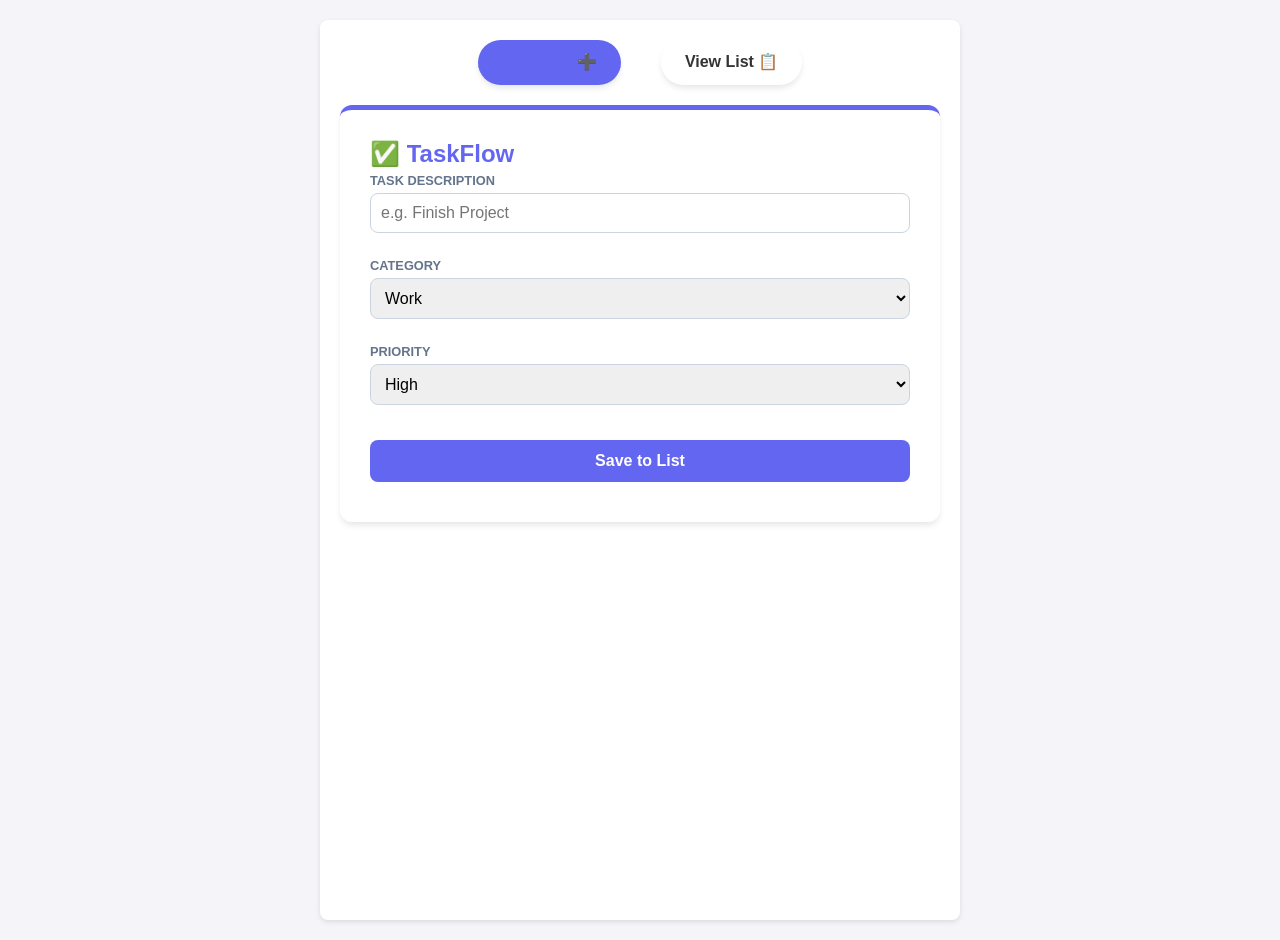
==== index.html @ 27e5967e "first commit" ====
<!DOCTYPE html>
<html lang="en">
<head>
    <meta charset="UTF-8">
    <meta name="viewport" content="width=device-width, initial-scale=1.0">
    <title>TaskFlow: Add Task</title>
    <link rel="stylesheet" href="styles.css">
</head>
<body>

<div class="app-container">
    <nav class="nav-bar">
        <a href="index.html" class="nav-link active">Add Task ➕</a>
        <a href="view_tasks.html" class="nav-link">View List 📋</a>
    </nav>

    <aside class="control-panel">
        <h1>✅ TaskFlow</h1>
        <div class="form-group">
            <label>Task Description</label>
            <input type="text" id="t-desc" placeholder="e.g. Finish Project">
        </div>
        <div class="form-group">
            <label>Category</label>
            <select id="t-category">
                <option value="Work">Work</option>
                <option value="Personal">Personal</option>
            </select>
        </div>
        <div class="form-group">
            <label>Priority</label>
            <select id="t-priority">
                <option value="High">High</option>
                <option value="Medium">Medium</option>
                <option value="Low">Low</option>
            </select>
        </div>
        <button class="btn-add" onclick="handleAddTask()">Save to List</button>
    </aside>
</div>
<script src="script.js"></script>
</body>
</html>
---- styles.css ----
/* --- CSS VARIABLES & THEME --- */
        :root {
            --primary: #6366f1; /* Indigo */
            --primary-dark: #4338ca;
            --secondary: #ec4899; /* Pink */
            --bg-body: #f8fafc;
            --bg-card: #ffffff;
            --text-main: #1e293b;
            --text-muted: #64748b;
            --success: #22c55e;
            --danger: #ef4444;
            --shadow: 0 4px 6px -1px rgba(0, 0, 0, 0.1);
            --radius: 12px;
        }

        body {
            background-color: var(--bg-body);
            color: var(--text-main);
            font-family: 'Segoe UI', Tahoma, Geneva, Verdana, sans-serif;
            margin: 0;
            padding: 20px;
            display: flex;
            justify-content: center;
            min-height: 100vh;
        }

        .app-container {
            width: 100%;
            max-width: 800px;
        }

        /* --- NAVIGATION --- */
        .nav-bar {
            display: flex;
            justify-content: center;
            gap: 20px;
            margin-bottom: 30px;
        }

        .nav-link {
            border: none;
            cursor: pointer;
            color: var(--text-muted);
            font-weight: bold;
            padding: 12px 24px;
            background: white;
            border-radius: 50px;
            box-shadow: var(--shadow);
            transition: 0.3s;
            font-size: 1rem;
        }

        .nav-link:hover { transform: translateY(-2px); }

        .nav-link.active {
            background: var(--primary);
            color: white;
        }

        /* --- SECTIONS (Tabs) --- */
        .section-tab {
            display: none; /* Hidden by default */
            animation: fadeIn 0.4s ease-in-out;
        }

        .section-tab.active-section {
            display: block; /* Visible when active */
        }

        @keyframes fadeIn {
            from { opacity: 0; transform: translateY(10px); }
            to { opacity: 1; transform: translateY(0); }
        }

        /* --- INPUT FORM --- */
        .control-panel {
            background: var(--bg-card);
            padding: 30px;
            border-radius: var(--radius);
            box-shadow: var(--shadow);
            border-top: 5px solid var(--primary);
        }

        h1 { color: var(--primary); margin-top: 0; margin-bottom: 5px; }
        .subtitle { color: var(--text-muted); font-size: 0.9rem; margin-bottom: 25px; display: block; }
        .form-group { margin-bottom: 15px; }

        label {
            display: block;
            color: var(--text-muted);
            font-size: 0.8rem;
            font-weight: bold;
            margin-bottom: 5px;
            text-transform: uppercase;
        }

        input, select {
            width: 100%;
            padding: 12px;
            border: 1px solid #cbd5e1;
            border-radius: 8px;
            font-size: 1rem;
            box-sizing: border-box;
        }

        input:focus, select:focus {
            outline: none;
            border-color: var(--primary);
            box-shadow: 0 0 0 3px rgba(99, 102, 241, 0.2);
        }

        .btn-add {
            width: 100%;
            background-color: var(--primary);
            color: white;
            border: none;
            padding: 12px;
            border-radius: 8px;
            font-weight: bold;
            font-size: 1rem;
            cursor: pointer;
            transition: 0.2s;
            margin-top: 10px;
        }

        .btn-add:hover { background-color: var(--primary-dark); }

        /* --- TASK LIST --- */
        .task-list-container { display: flex; flex-direction: column; gap: 15px; }

        .task-card {
            background: var(--bg-card);
            border-radius: var(--radius);
            padding: 15px 20px;
            box-shadow: var(--shadow);
            display: flex;
            align-items: center;
            justify-content: space-between;
            border-left: 5px solid var(--text-muted);
            transition: 0.3s;
        }

        .priority-High { border-left-color: var(--danger); }
        .priority-Medium { border-left-color: var(--secondary); }
        .priority-Low { border-left-color: var(--success); }

        .task-content { flex-grow: 1; margin-left: 15px; }
        .task-title { margin: 0; font-size: 1.1rem; font-weight: 600; }
        .task-meta { font-size: 0.85rem; color: var(--text-muted); margin-top: 4px; }

        .check-btn {
            width: 24px;
            height: 24px;
            border: 2px solid #cbd5e1;
            border-radius: 50%;
            cursor: pointer;
            display: flex;
            align-items: center;
            justify-content: center;
            color: white;
            transition: 0.2s;
        }
        .check-btn:hover { border-color: var(--success); }

        .delete-btn {
            background: #fee2e2;
            color: var(--danger);
            border: none;
            padding: 8px 12px;
            border-radius: 6px;
            cursor: pointer;
            font-weight: bold;
        }

        .task-card.completed { opacity: 0.6; background: #f1f5f9; }
        .task-card.completed .task-title { text-decoration: line-through; }
        .task-card.completed .check-btn { background: var(--success); border-color: var(--success); }

        .empty-state {
            text-align: center;
            padding: 60px;
            color: var(--text-muted);
            background: white;
            border-radius: var(--radius);
            border: 2px dashed #cbd5e1;
        }

        body { font-family: sans-serif; background: #f4f4f9; padding: 20px; }
.app-container { max-width: 600px; margin: 0 auto; background: white; padding: 20px; border-radius: 8px; box-shadow: 0 2px 5px rgba(0,0,0,0.1); }
.nav-bar { text-align: center; margin-bottom: 20px; }
.nav-link { margin: 0 10px; text-decoration: none; color: #333; font-weight: bold; }
.nav-link.active { color: #6366f1; border-bottom: 2px solid #6366f1; }
input, select, button { width: 100%; padding: 10px; margin-bottom: 10px; box-sizing: border-box; }
button { background: #6366f1; color: white; border: none; cursor: pointer; }
button:hover { background: #4338ca; }
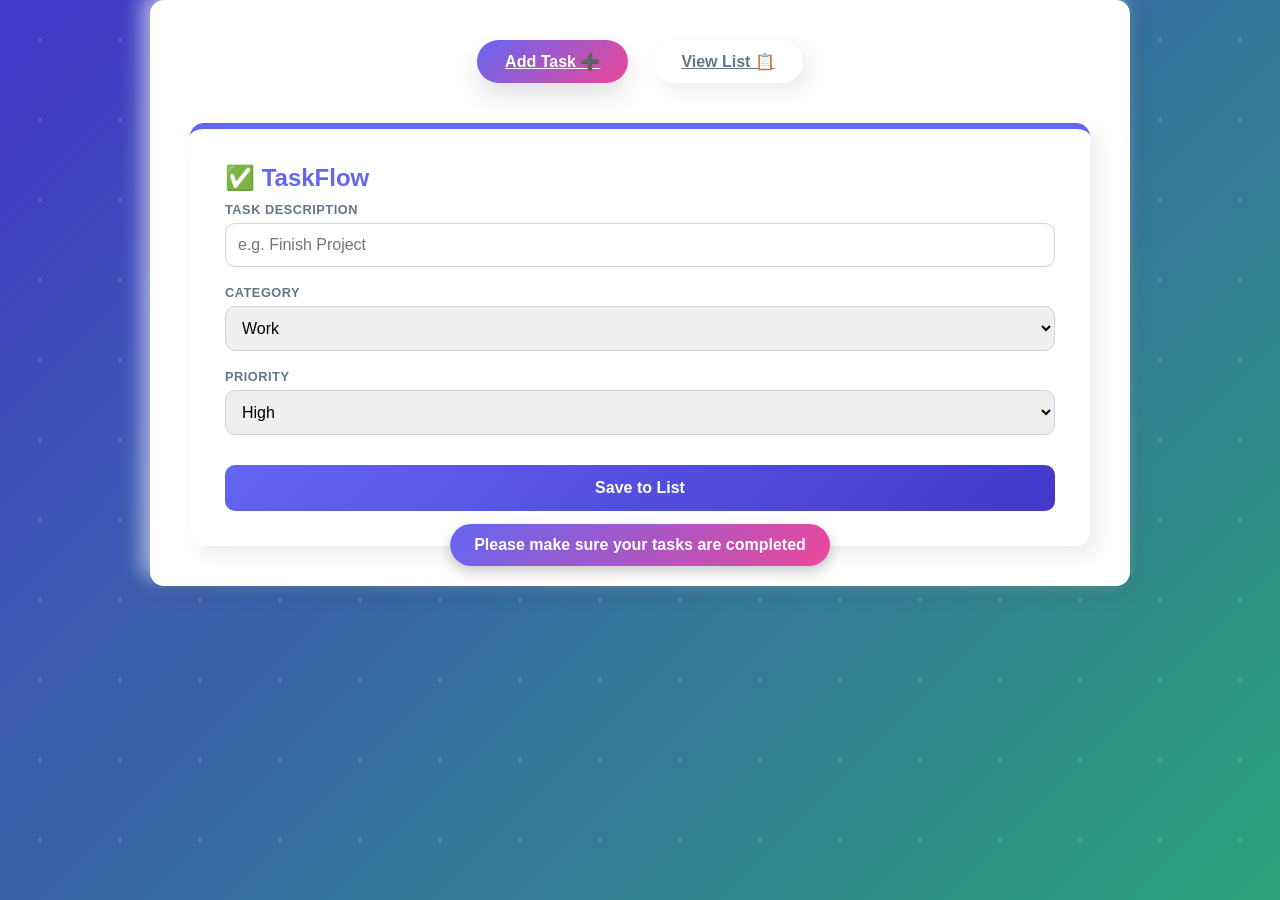
==== commit b60f6ea1: "modified style" ====
--- a/index.html
+++ b/index.html
@@ -35,6 +35,10 @@
                 <option value="Low">Low</option>
             </select>
         </div>
+        <div class="reminder-message">
+    Please make sure your tasks are completed
+</div>
+
         <button class="btn-add" onclick="handleAddTask()">Save to List</button>
     </aside>
 </div>
--- a/styles.css
+++ b/styles.css
@@ -1,195 +1,318 @@
-        /* --- CSS VARIABLES & THEME --- */
-        :root {
-            --primary: #6366f1; /* Indigo */
-            --primary-dark: #4338ca;
-            --secondary: #ec4899; /* Pink */
-            --bg-body: #f8fafc;
-            --bg-card: #ffffff;
-            --text-main: #1e293b;
-            --text-muted: #64748b;
-            --success: #22c55e;
-            --danger: #ef4444;
-            --shadow: 0 4px 6px -1px rgba(0, 0, 0, 0.1);
-            --radius: 12px;
-        }
-
-        body {
-            background-color: var(--bg-body);
-            color: var(--text-main);
-            font-family: 'Segoe UI', Tahoma, Geneva, Verdana, sans-serif;
-            margin: 0;
-            padding: 20px;
-            display: flex;
-            justify-content: center;
-            min-height: 100vh;
-        }
-
-        .app-container {
-            width: 100%;
-            max-width: 800px;
-        }
-
-        /* --- NAVIGATION --- */
-        .nav-bar {
-            display: flex;
-            justify-content: center;
-            gap: 20px;
-            margin-bottom: 30px;
-        }
-
-        .nav-link {
-            border: none;
-            cursor: pointer;
-            color: var(--text-muted);
-            font-weight: bold;
-            padding: 12px 24px;
-            background: white;
-            border-radius: 50px;
-            box-shadow: var(--shadow);
-            transition: 0.3s;
-            font-size: 1rem;
-        }
-
-        .nav-link:hover { transform: translateY(-2px); }
-
-        .nav-link.active {
-            background: var(--primary);
-            color: white;
-        }
-
-        /* --- SECTIONS (Tabs) --- */
-        .section-tab {
-            display: none; /* Hidden by default */
-            animation: fadeIn 0.4s ease-in-out;
-        }
-
-        .section-tab.active-section {
-            display: block; /* Visible when active */
-        }
-
-        @keyframes fadeIn {
-            from { opacity: 0; transform: translateY(10px); }
-            to { opacity: 1; transform: translateY(0); }
-        }
-
-        /* --- INPUT FORM --- */
-        .control-panel {
-            background: var(--bg-card);
-            padding: 30px;
-            border-radius: var(--radius);
-            box-shadow: var(--shadow);
-            border-top: 5px solid var(--primary);
-        }
-
-        h1 { color: var(--primary); margin-top: 0; margin-bottom: 5px; }
-        .subtitle { color: var(--text-muted); font-size: 0.9rem; margin-bottom: 25px; display: block; }
-        .form-group { margin-bottom: 15px; }
-
-        label {
-            display: block;
-            color: var(--text-muted);
-            font-size: 0.8rem;
-            font-weight: bold;
-            margin-bottom: 5px;
-            text-transform: uppercase;
-        }
-
-        input, select {
-            width: 100%;
-            padding: 12px;
-            border: 1px solid #cbd5e1;
-            border-radius: 8px;
-            font-size: 1rem;
-            box-sizing: border-box;
-        }
-
-        input:focus, select:focus {
-            outline: none;
-            border-color: var(--primary);
-            box-shadow: 0 0 0 3px rgba(99, 102, 241, 0.2);
-        }
-
-        .btn-add {
-            width: 100%;
-            background-color: var(--primary);
-            color: white;
-            border: none;
-            padding: 12px;
-            border-radius: 8px;
-            font-weight: bold;
-            font-size: 1rem;
-            cursor: pointer;
-            transition: 0.2s;
-            margin-top: 10px;
-        }
-
-        .btn-add:hover { background-color: var(--primary-dark); }
-
-        /* --- TASK LIST --- */
-        .task-list-container { display: flex; flex-direction: column; gap: 15px; }
-
-        .task-card {
-            background: var(--bg-card);
-            border-radius: var(--radius);
-            padding: 15px 20px;
-            box-shadow: var(--shadow);
-            display: flex;
-            align-items: center;
-            justify-content: space-between;
-            border-left: 5px solid var(--text-muted);
-            transition: 0.3s;
-        }
-
-        .priority-High { border-left-color: var(--danger); }
-        .priority-Medium { border-left-color: var(--secondary); }
-        .priority-Low { border-left-color: var(--success); }
-
-        .task-content { flex-grow: 1; margin-left: 15px; }
-        .task-title { margin: 0; font-size: 1.1rem; font-weight: 600; }
-        .task-meta { font-size: 0.85rem; color: var(--text-muted); margin-top: 4px; }
-
-        .check-btn {
-            width: 24px;
-            height: 24px;
-            border: 2px solid #cbd5e1;
-            border-radius: 50%;
-            cursor: pointer;
-            display: flex;
-            align-items: center;
-            justify-content: center;
-            color: white;
-            transition: 0.2s;
-        }
-        .check-btn:hover { border-color: var(--success); }
-
-        .delete-btn {
-            background: #fee2e2;
-            color: var(--danger);
-            border: none;
-            padding: 8px 12px;
-            border-radius: 6px;
-            cursor: pointer;
-            font-weight: bold;
-        }
-
-        .task-card.completed { opacity: 0.6; background: #f1f5f9; }
-        .task-card.completed .task-title { text-decoration: line-through; }
-        .task-card.completed .check-btn { background: var(--success); border-color: var(--success); }
-
-        .empty-state {
-            text-align: center;
-            padding: 60px;
-            color: var(--text-muted);
-            background: white;
-            border-radius: var(--radius);
-            border: 2px dashed #cbd5e1;
-        }
-
-        body { font-family: sans-serif; background: #f4f4f9; padding: 20px; }
-.app-container { max-width: 600px; margin: 0 auto; background: white; padding: 20px; border-radius: 8px; box-shadow: 0 2px 5px rgba(0,0,0,0.1); }
-.nav-bar { text-align: center; margin-bottom: 20px; }
-.nav-link { margin: 0 10px; text-decoration: none; color: #333; font-weight: bold; }
-.nav-link.active { color: #6366f1; border-bottom: 2px solid #6366f1; }
-input, select, button { width: 100%; padding: 10px; margin-bottom: 10px; box-sizing: border-box; }
-button { background: #6366f1; color: white; border: none; cursor: pointer; }
-button:hover { background: #4338ca; }+/* --- VARIABLES --- */
+:root {
+    --primary: #6366f1;
+    --primary-dark: #4338ca;
+    --secondary: #ec4899;
+    --success: #22c55e;
+    --danger: #ef4444;
+    --bg-body: #f8fafc;
+    --bg-card: #ffffff;
+    --text-main: #1e293b;
+    --text-muted: #64748b;
+    --shadow-soft: 8px 8px 20px rgba(0,0,0,0.08), -8px -8px 20px rgba(255,255,255,0.6);
+    --shadow-hover: 0 12px 24px rgba(0,0,0,0.12);
+    --radius: 14px;
+    --transition: all 0.3s ease;
+}
+
+/* --- DARK THEME --- */
+[data-theme="dark"] {
+    --bg-body: #0f172a;
+    --bg-card: #1e293b;
+    --text-main: #f1f5f9;
+    --text-muted: #94a3b8;
+    --shadow-soft: 6px 6px 16px rgba(0,0,0,0.6), -6px -6px 16px rgba(255,255,255,0.05);
+    --shadow-hover: 0 12px 24px rgba(0,0,0,0.6);
+}
+
+/* --- LIVELY BACKGROUND --- */
+body {
+    margin: 0;
+    padding: 0;
+    min-height: 100vh;
+    display: flex;
+    justify-content: center;
+    align-items: flex-start;
+    font-family: 'Inter', sans-serif;
+    background: linear-gradient(-45deg, #6366f1, #ec4899, #22c55e, #4338ca);
+    background-size: 400% 400%;
+    animation: gradientShift 12s ease infinite;
+    color: var(--text-main);
+    transition: var(--transition);
+}
+
+/* Gradient animation */
+@keyframes gradientShift {
+    0% { background-position: 0% 50%; }
+    50% { background-position: 100% 50%; }
+    100% { background-position: 0% 50%; }
+}
+
+/* Floating particles */
+body::before {
+    content: "";
+    position: fixed;
+    top: 0; left: 0;
+    width: 100%; height: 100%;
+    background-image: radial-gradient(circle, rgba(255,255,255,0.15) 2px, transparent 2px);
+    background-size: 80px 80px;
+    animation: floatParticles 20s linear infinite;
+    z-index: 0;
+}
+@keyframes floatParticles {
+    from { transform: translateY(0); }
+    to { transform: translateY(-200px); }
+}
+
+/* --- APP CONTAINER --- */
+.app-container {
+    position: relative;
+    z-index: 1;
+    width: 100%;
+    max-width: 900px;
+    background: var(--bg-card);
+    border-radius: var(--radius);
+    box-shadow: var(--shadow-soft);
+    padding: 40px;
+    transition: var(--transition);
+}
+
+/* --- NAVIGATION --- */
+.nav-bar {
+    display: flex;
+    justify-content: center;
+    gap: 25px;
+    margin-bottom: 40px;
+}
+.nav-link {
+    border: none;
+    cursor: pointer;
+    color: var(--text-muted);
+    font-weight: 600;
+    padding: 12px 28px;
+    background: var(--bg-card);
+    border-radius: 50px;
+    box-shadow: var(--shadow-soft);
+    transition: var(--transition);
+    font-size: 1rem;
+}
+.nav-link:hover { transform: translateY(-3px); }
+.nav-link.active {
+    background: linear-gradient(135deg, var(--primary), var(--secondary));
+    color: white;
+    box-shadow: var(--shadow-hover);
+}
+
+/* --- SECTIONS --- */
+.section-tab { display: none; animation: fadeIn 0.5s ease-in-out; }
+.section-tab.active-section { display: block; }
+@keyframes fadeIn {
+    from { opacity: 0; transform: translateY(15px); }
+    to { opacity: 1; transform: translateY(0); }
+}
+
+/* --- INPUT FORM --- */
+.control-panel {
+    background: var(--bg-card);
+    padding: 35px;
+    border-radius: var(--radius);
+    box-shadow: var(--shadow-soft);
+    border-top: 6px solid var(--primary);
+    transition: var(--transition);
+}
+.control-panel:hover { box-shadow: var(--shadow-hover); }
+
+h1 { color: var(--primary); margin-top: 0; margin-bottom: 10px; }
+.subtitle { color: var(--text-muted); font-size: 0.95rem; margin-bottom: 25px; display: block; }
+.form-group { margin-bottom: 18px; }
+
+label {
+    display: block;
+    color: var(--text-muted);
+    font-size: 0.8rem;
+    font-weight: bold;
+    margin-bottom: 6px;
+    text-transform: uppercase;
+    letter-spacing: 0.5px;
+}
+
+input, select {
+    width: 100%;
+    padding: 12px;
+    border: 1px solid #cbd5e1;
+    border-radius: 10px;
+    font-size: 1rem;
+    box-sizing: border-box;
+    transition: var(--transition);
+}
+input:focus, select:focus {
+    outline: none;
+    border-color: var(--primary);
+    box-shadow: 0 0 0 4px rgba(99, 102, 241, 0.25);
+}
+
+.btn-add {
+    width: 100%;
+    background: linear-gradient(135deg, var(--primary), var(--primary-dark));
+    color: white;
+    border: none;
+    padding: 14px;
+    border-radius: 10px;
+    font-weight: bold;
+    font-size: 1rem;
+    cursor: pointer;
+    transition: var(--transition);
+    margin-top: 12px;
+}
+.btn-add:hover {
+    transform: scale(1.05);
+    box-shadow: var(--shadow-hover);
+}
+
+/* --- TASK LIST --- */
+.task-list-container { display: flex; flex-direction: column; gap: 18px; }
+.task-card {
+    background: rgba(255, 255, 255, 0.85);
+    backdrop-filter: blur(12px);
+    border-radius: var(--radius);
+    padding: 18px 22px;
+    box-shadow: var(--shadow-soft);
+    display: flex;
+    align-items: center;
+    justify-content: space-between;
+    border-left: 6px solid var(--text-muted);
+    transition: var(--transition);
+}
+.task-card:hover { transform: translateY(-4px); box-shadow: var(--shadow-hover); }
+[data-theme="dark"] .task-card { background: rgba(30, 41, 59, 0.9); backdrop-filter: blur(8px); }
+
+.priority-High { border-left-color: var(--danger); }
+.priority-Medium { border-left-color: var(--secondary); }
+.priority-Low { border-left-color: var(--success); }
+
+.task-content { flex-grow: 1; margin-left: 18px; }
+.task-title { margin: 0; font-size: 1.2rem; font-weight: 600; color: var(--text-main); }
+.task-meta { font-size: 0.85rem; color: var(--text-muted); margin-top: 5px; }
+
+.check-btn {
+    width: 26px;
+    height: 26px;
+    border: 2px solid #cbd5e1;
+    border-radius: 50%;
+    cursor: pointer;
+    display: flex;
+    align-items: center;
+    justify-content: center;
+    color: white;
+    transition: var(--transition);
+}
+.check-btn:hover { border-color: var(--success); transform: scale(1.1); }
+
+.delete-btn {
+    background: #fee2e2;
+    color: var(--danger);
+    border: none;
+    padding: 8px 14px;
+    border-radius: 8px;
+    cursor: pointer;
+    font-weight: bold;
+    transition: var(--transition);
+}
+.delete-btn:hover { background: #fca5a5; transform: scale(1.05); }
+
+.task-card.completed { opacity: 0.65; background: #f1f5f9; }
+.task-card.completed .task-title { text-decoration: line-through; }
+.task-card.completed .check-btn { background: var(--success); border-color: var(--success); }
+
+/* --- EMPTY STATE --- */
+.empty-state {
+    text-align: center;
+    padding: 70px;
+    color: var(--text-muted);
+    background: linear-gradient(135deg, #fdfbfb, #ebedee);
+    border-radius: var(--radius);
+    border: 2px dashed var(--primary);
+    animation: pulse 2s infinite;
+}
+[data-theme="dark"] .empty-state {
+    background: linear-gradient(135deg, #1e293b, #0f172a);
+    border-color: var(--primary);
+}
+/* --- Animated Reminder Message --- */
+.reminder-message {
+    position: fixed;
+    bottom: 20px;
+    left: 50%;
+    transform: translateX(-50%);
+    background: linear-gradient(135deg, var(--primary), var(--secondary));
+    color: white;
+    padding: 12px 24px;
+    border-radius: 50px;
+    font-weight: bold;
+    font-size: 1rem;
+    box-shadow: 0 6px 14px rgba(0,0,0,0.2);
+    animation: floatPulse 3s ease-in-out infinite;
+    z-index: 999;
+}
+
+/* Floating + pulsing animation */
+@keyframes floatPulse {
+    0% { transform: translateX(-50%) translateY(0); opacity: 0.9; }
+    50% { transform: translateX(-50%) translateY(-8px); opacity: 1; }
+    100% { transform: translateX(-50%) translateY(0); opacity: 0.9; }
+}
+/* --- APP CONTAINER ANIMATION --- */
+.app-container {
+    position: relative;
+    z-index: 1;
+    width: 100%;
+    max-width: 900px;
+    background: var(--bg-card);
+    border-radius: var(--radius);
+    box-shadow: var(--shadow-soft);
+    padding: 40px;
+    transition: var(--transition);
+    animation: appEntrance 1.2s ease forwards;
+    opacity: 0;
+}
+
+/* Entrance animation */
+@keyframes appEntrance {
+    0% { opacity: 0; transform: scale(0.95) translateY(20px); }
+    50% { opacity: 0.6; transform: scale(1.02) translateY(-5px); }
+    100% { opacity: 1; transform: scale(1) translateY(0); }
+}
+
+/* --- SECTION FADE/SLIDE --- */
+.section-tab.active-section {
+    display: block;
+    animation: sectionSlide 0.6s ease forwards;
+}
+@keyframes sectionSlide {
+    from { opacity: 0; transform: translateY(25px); }
+    to { opacity: 1; transform: translateY(0); }
+}
+
+/* --- TASK CARD INTERACTION --- */
+.task-card {
+    transition: var(--transition);
+    animation: cardPop 0.5s ease forwards;
+}
+@keyframes cardPop {
+    from { opacity: 0; transform: scale(0.9); }
+    to { opacity: 1; transform: scale(1); }
+}
+.task-card:hover {
+    transform: translateY(-4px) scale(1.02);
+    box-shadow: var(--shadow-hover);
+}
+
+/* --- BUTTON INTERACTION --- */
+.btn-add {
+    animation: buttonPulse 2.5s infinite;
+}
+@keyframes buttonPulse {
+    0% { transform: scale(1); box-shadow: 0 0 0 0 rgba(99,102,241,0.4); }
+    50% { transform: scale(1.05); box-shadow: 0 0 0 12px rgba(99,102,241,0); }
+    100% { transform: scale(1); box-shadow: 0 0 0 0 rgba(99,102,241,0); }
+}
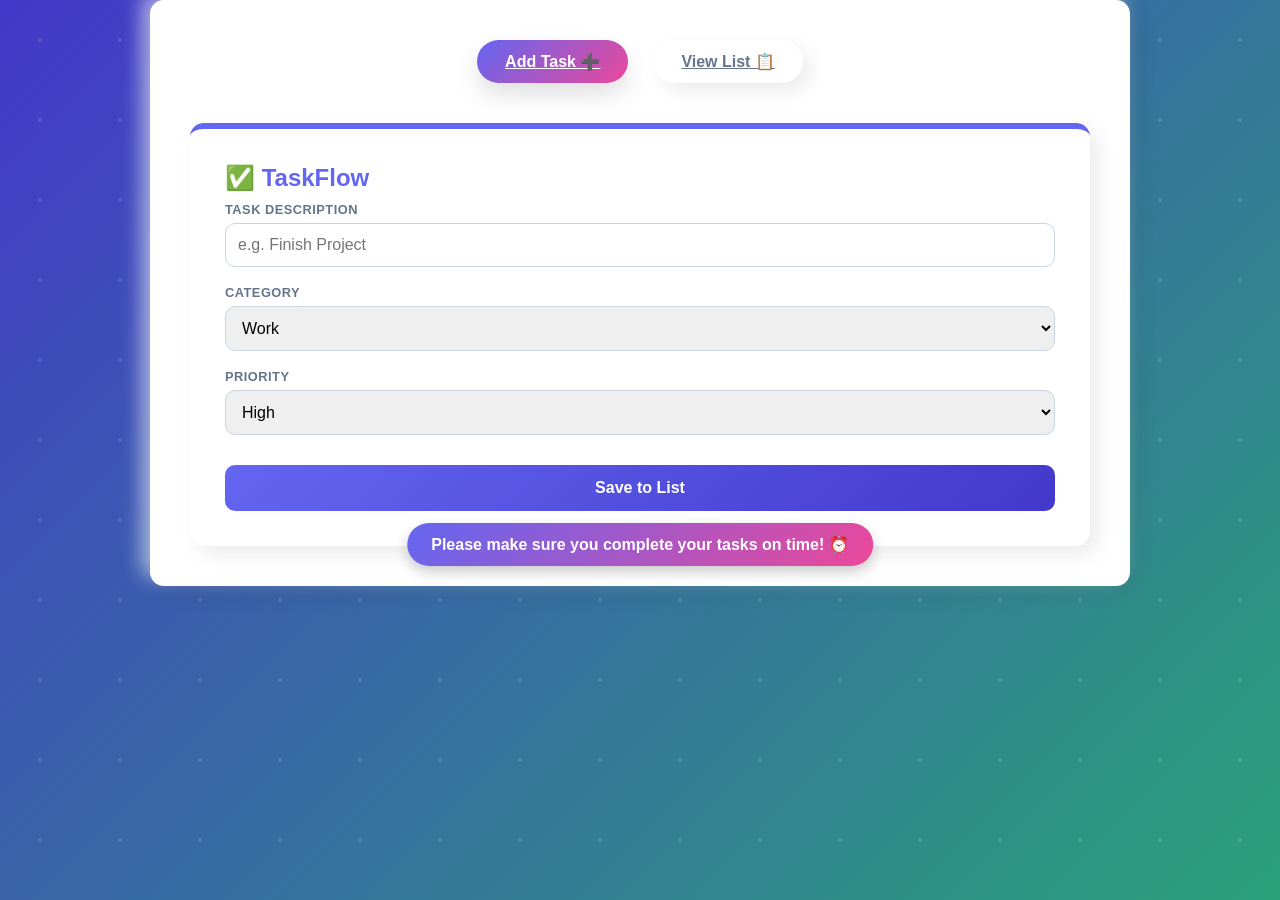
==== commit 0c32e864: "modified style" ====
--- a/index.html
+++ b/index.html
@@ -36,7 +36,7 @@
             </select>
         </div>
         <div class="reminder-message">
-    Please make sure your tasks are completed
+    Please make sure you complete your tasks on time! ⏰
 </div>
 
         <button class="btn-add" onclick="handleAddTask()">Save to List</button>
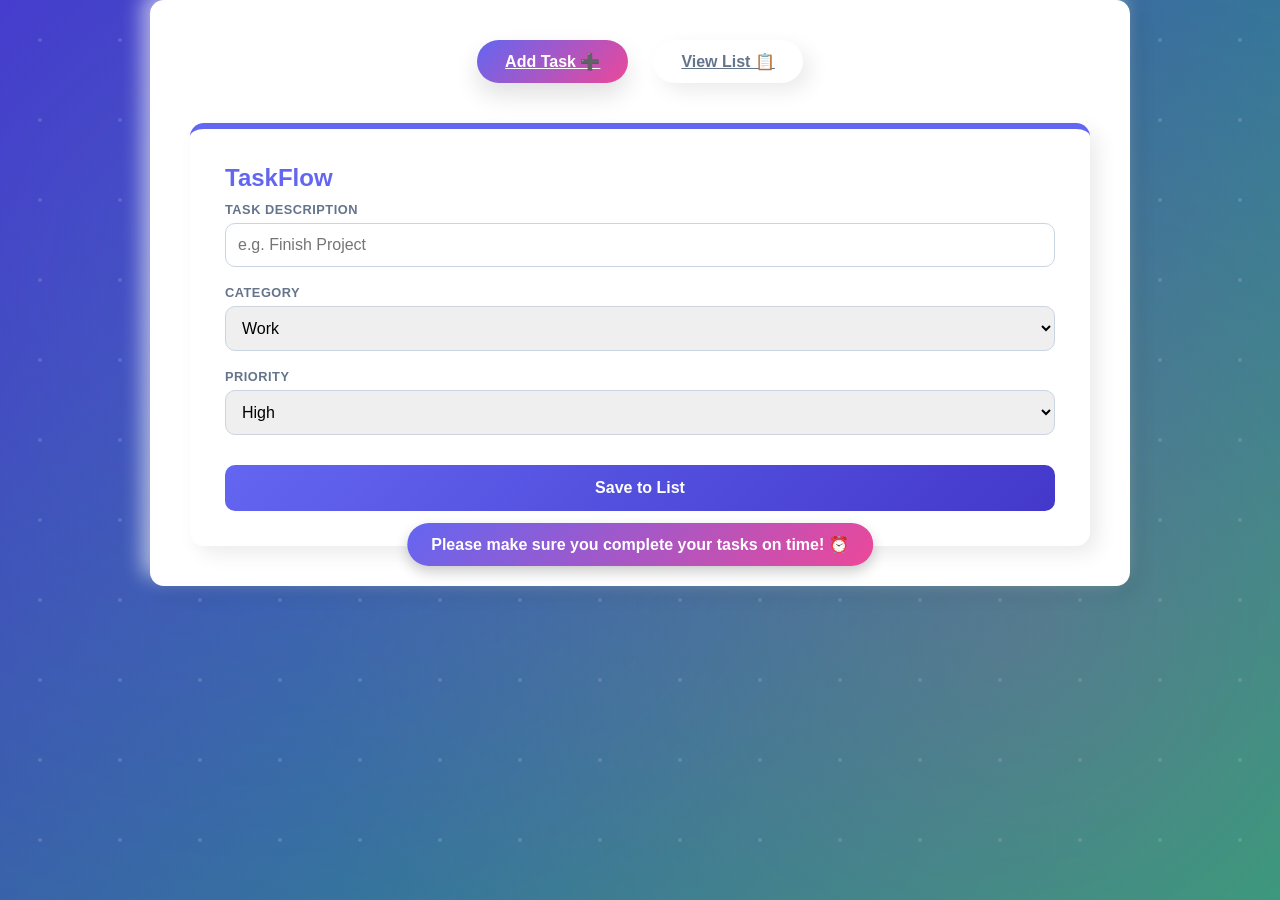
==== commit b29ff3f0: "modified style" ====
--- a/index.html
+++ b/index.html
@@ -15,7 +15,7 @@
     </nav>
 
     <aside class="control-panel">
-        <h1>✅ TaskFlow</h1>
+        <h1> TaskFlow</h1>
         <div class="form-group">
             <label>Task Description</label>
             <input type="text" id="t-desc" placeholder="e.g. Finish Project">
--- a/styles.css
+++ b/styles.css
@@ -40,15 +40,11 @@
     color: var(--text-main);
     transition: var(--transition);
 }
-
-/* Gradient animation */
 @keyframes gradientShift {
     0% { background-position: 0% 50%; }
     50% { background-position: 100% 50%; }
     100% { background-position: 0% 50%; }
 }
-
-/* Floating particles */
 body::before {
     content: "";
     position: fixed;
@@ -62,6 +58,20 @@
 @keyframes floatParticles {
     from { transform: translateY(0); }
     to { transform: translateY(-200px); }
+}
+body::after {
+    content: "";
+    position: fixed;
+    top: 0; left: 0;
+    width: 100%; height: 100%;
+    background: radial-gradient(circle at 20% 30%, rgba(99,102,241,0.2), transparent 60%),
+                radial-gradient(circle at 80% 70%, rgba(236,72,153,0.2), transparent 60%);
+    animation: waveShift 15s ease-in-out infinite alternate;
+    z-index: 0;
+}
+@keyframes waveShift {
+    from { transform: scale(1) translateY(0); }
+    to { transform: scale(1.1) translateY(-20px); }
 }
 
 /* --- APP CONTAINER --- */
@@ -75,15 +85,17 @@
     box-shadow: var(--shadow-soft);
     padding: 40px;
     transition: var(--transition);
+    animation: appEntrance 1.5s ease forwards;
+    opacity: 0;
+}
+@keyframes appEntrance {
+    0% { opacity: 0; transform: scale(0.9) rotate(-2deg); }
+    50% { opacity: 0.7; transform: scale(1.05) rotate(1deg); }
+    100% { opacity: 1; transform: scale(1) rotate(0deg); }
 }
 
 /* --- NAVIGATION --- */
-.nav-bar {
-    display: flex;
-    justify-content: center;
-    gap: 25px;
-    margin-bottom: 40px;
-}
+.nav-bar { display: flex; justify-content: center; gap: 25px; margin-bottom: 40px; }
 .nav-link {
     border: none;
     cursor: pointer;
@@ -95,19 +107,28 @@
     box-shadow: var(--shadow-soft);
     transition: var(--transition);
     font-size: 1rem;
-}
-.nav-link:hover { transform: translateY(-3px); }
+    animation: navBounce 1s ease-in-out;
+}
+.nav-link:hover { transform: scale(1.1) rotate(2deg); }
 .nav-link.active {
     background: linear-gradient(135deg, var(--primary), var(--secondary));
     color: white;
     box-shadow: var(--shadow-hover);
 }
+@keyframes navBounce {
+    0% { transform: translateY(-20px); opacity: 0; }
+    50% { transform: translateY(10px); opacity: 0.7; }
+    100% { transform: translateY(0); opacity: 1; }
+}
 
 /* --- SECTIONS --- */
-.section-tab { display: none; animation: fadeIn 0.5s ease-in-out; }
-.section-tab.active-section { display: block; }
-@keyframes fadeIn {
-    from { opacity: 0; transform: translateY(15px); }
+.section-tab { display: none; }
+.section-tab.active-section {
+    display: block;
+    animation: sectionSlide 0.6s ease forwards;
+}
+@keyframes sectionSlide {
+    from { opacity: 0; transform: translateY(25px); }
     to { opacity: 1; transform: translateY(0); }
 }
 
@@ -121,11 +142,9 @@
     transition: var(--transition);
 }
 .control-panel:hover { box-shadow: var(--shadow-hover); }
-
 h1 { color: var(--primary); margin-top: 0; margin-bottom: 10px; }
 .subtitle { color: var(--text-muted); font-size: 0.95rem; margin-bottom: 25px; display: block; }
 .form-group { margin-bottom: 18px; }
-
 label {
     display: block;
     color: var(--text-muted);
@@ -135,7 +154,6 @@
     text-transform: uppercase;
     letter-spacing: 0.5px;
 }
-
 input, select {
     width: 100%;
     padding: 12px;
@@ -150,7 +168,6 @@
     border-color: var(--primary);
     box-shadow: 0 0 0 4px rgba(99, 102, 241, 0.25);
 }
-
 .btn-add {
     width: 100%;
     background: linear-gradient(135deg, var(--primary), var(--primary-dark));
@@ -163,10 +180,13 @@
     cursor: pointer;
     transition: var(--transition);
     margin-top: 12px;
-}
-.btn-add:hover {
-    transform: scale(1.05);
-    box-shadow: var(--shadow-hover);
+    animation: buttonGlow 3s infinite;
+}
+.btn-add:hover { transform: scale(1.05); box-shadow: var(--shadow-hover); }
+@keyframes buttonGlow {
+    0% { box-shadow: 0 0 0 0 rgba(99,102,241,0.6); }
+    50% { box-shadow: 0 0 20px 6px rgba(99,102,241,0.3); transform: scale(1.05); }
+    100% { box-shadow: 0 0 0 0 rgba(99,102,241,0.6); transform: scale(1); }
 }
 
 /* --- TASK LIST --- */
@@ -182,9 +202,15 @@
     justify-content: space-between;
     border-left: 6px solid var(--text-muted);
     transition: var(--transition);
-}
-.task-card:hover { transform: translateY(-4px); box-shadow: var(--shadow-hover); }
-[data-theme="dark"] .task-card { background: rgba(30, 41, 59, 0.9); backdrop-filter: blur(8px); }
+    animation: cardCascade 0.6s ease forwards;
+    opacity: 0;
+}
+.task-card:hover { transform: translateY(-6px) scale(1.03); box-shadow: var(--shadow-hover); }
+/* --- TASK LIST CONTINUED --- */
+[data-theme="dark"] .task-card {
+    background: rgba(30, 41, 59, 0.9);
+    backdrop-filter: blur(8px);
+}
 
 .priority-High { border-left-color: var(--danger); }
 .priority-Medium { border-left-color: var(--secondary); }
@@ -238,7 +264,13 @@
     background: linear-gradient(135deg, #1e293b, #0f172a);
     border-color: var(--primary);
 }
-/* --- Animated Reminder Message --- */
+@keyframes pulse {
+    0% { box-shadow: 0 0 0 0 rgba(99,102,241,0.4); }
+    70% { box-shadow: 0 0 0 12px rgba(99,102,241,0); }
+    100% { box-shadow: 0 0 0 0 rgba(99,102,241,0); }
+}
+
+/* --- REMINDER MESSAGE --- */
 .reminder-message {
     position: fixed;
     bottom: 20px;
@@ -254,65 +286,29 @@
     animation: floatPulse 3s ease-in-out infinite;
     z-index: 999;
 }
-
-/* Floating + pulsing animation */
 @keyframes floatPulse {
     0% { transform: translateX(-50%) translateY(0); opacity: 0.9; }
-    50% { transform: translateX(-50%) translateY(-8px); opacity: 1; }
+    50% { transform: translateX(-50%) translateY(-10px); opacity: 1; }
     100% { transform: translateX(-50%) translateY(0); opacity: 0.9; }
 }
-/* --- APP CONTAINER ANIMATION --- */
+
+/* --- TASK CARD CASCADE ANIMATION --- */
+@keyframes cardCascade {
+    from { opacity: 0; transform: translateY(30px) scale(0.95); }
+    to { opacity: 1; transform: translateY(0) scale(1); }
+}
+/* --- Gentle Zoom Animation --- */
+@keyframes gentleZoom {
+    0%   { transform: scale(1); }
+    50%  { transform: scale(1.03); } /* zoom in slightly larger */
+    100% { transform: scale(1); }
+}
+
+/* Apply to the app container */
 .app-container {
-    position: relative;
-    z-index: 1;
-    width: 100%;
-    max-width: 900px;
-    background: var(--bg-card);
-    border-radius: var(--radius);
-    box-shadow: var(--shadow-soft);
-    padding: 40px;
-    transition: var(--transition);
-    animation: appEntrance 1.2s ease forwards;
-    opacity: 0;
-}
-
-/* Entrance animation */
-@keyframes appEntrance {
-    0% { opacity: 0; transform: scale(0.95) translateY(20px); }
-    50% { opacity: 0.6; transform: scale(1.02) translateY(-5px); }
-    100% { opacity: 1; transform: scale(1) translateY(0); }
-}
-
-/* --- SECTION FADE/SLIDE --- */
-.section-tab.active-section {
-    display: block;
-    animation: sectionSlide 0.6s ease forwards;
-}
-@keyframes sectionSlide {
-    from { opacity: 0; transform: translateY(25px); }
-    to { opacity: 1; transform: translateY(0); }
-}
-
-/* --- TASK CARD INTERACTION --- */
-.task-card {
-    transition: var(--transition);
-    animation: cardPop 0.5s ease forwards;
-}
-@keyframes cardPop {
-    from { opacity: 0; transform: scale(0.9); }
-    to { opacity: 1; transform: scale(1); }
-}
-.task-card:hover {
-    transform: translateY(-4px) scale(1.02);
-    box-shadow: var(--shadow-hover);
-}
-
-/* --- BUTTON INTERACTION --- */
-.btn-add {
-    animation: buttonPulse 2.5s infinite;
-}
-@keyframes buttonPulse {
-    0% { transform: scale(1); box-shadow: 0 0 0 0 rgba(99,102,241,0.4); }
-    50% { transform: scale(1.05); box-shadow: 0 0 0 12px rgba(99,102,241,0); }
-    100% { transform: scale(1); box-shadow: 0 0 0 0 rgba(99,102,241,0); }
-}
+    opacity: 0; /* start hidden */
+    animation: appEntrance 1.5s ease forwards,
+               gentleZoom 3s ease-in-out infinite 1.5s;
+    transition: var(--transition);
+}
+
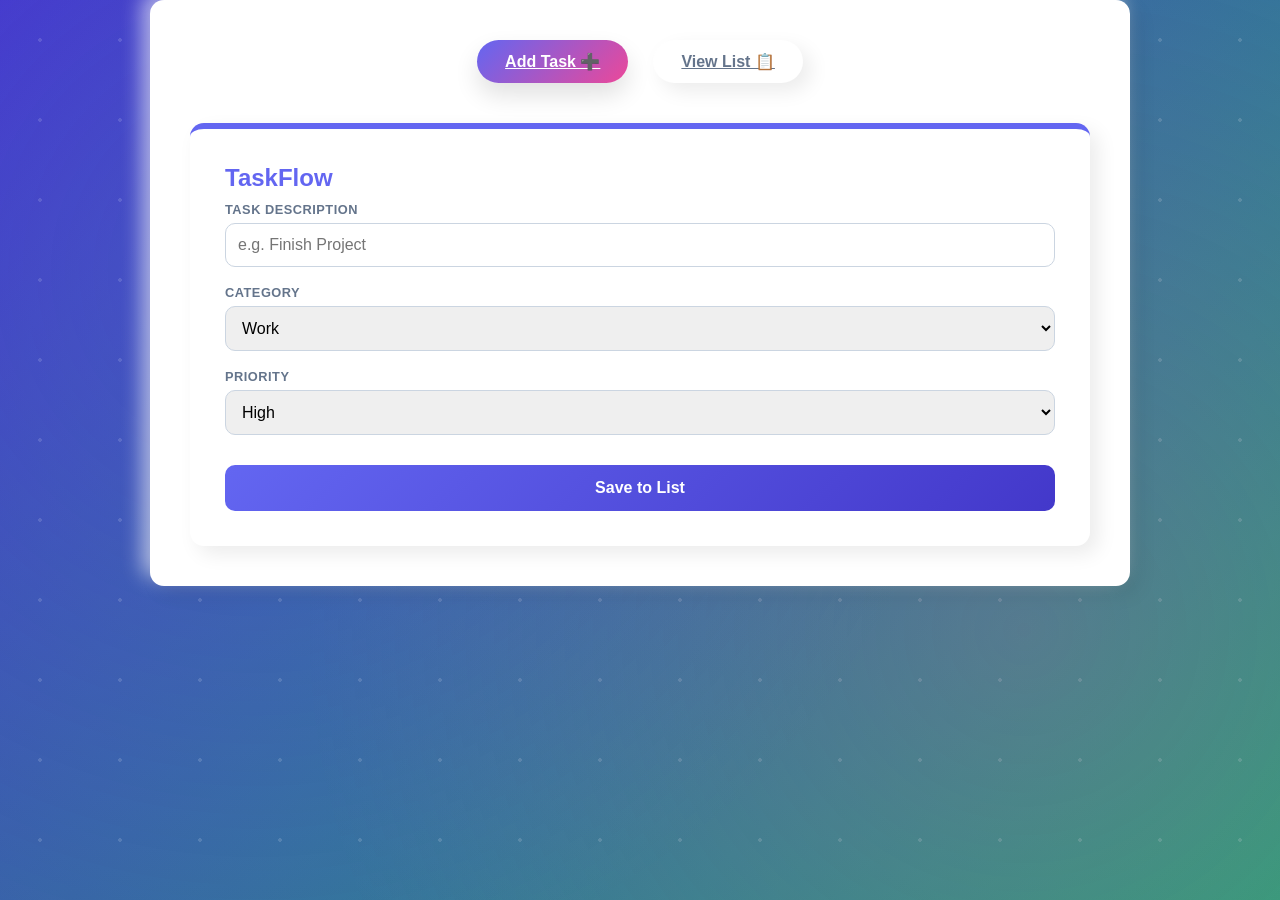
==== commit ea19b9df: "modified style" ====
--- a/index.html
+++ b/index.html
@@ -35,10 +35,6 @@
                 <option value="Low">Low</option>
             </select>
         </div>
-        <div class="reminder-message">
-    Please make sure you complete your tasks on time! ⏰
-</div>
-
         <button class="btn-add" onclick="handleAddTask()">Save to List</button>
     </aside>
 </div>
--- a/styles.css
+++ b/styles.css
@@ -270,22 +270,25 @@
     100% { box-shadow: 0 0 0 0 rgba(99,102,241,0); }
 }
 
-/* --- REMINDER MESSAGE --- */
+/* --- Reminder Message --- */
 .reminder-message {
     position: fixed;
-    bottom: 20px;
+    bottom: 0;              /* stick to the very bottom */
     left: 50%;
     transform: translateX(-50%);
     background: linear-gradient(135deg, var(--primary), var(--secondary));
     color: white;
-    padding: 12px 24px;
-    border-radius: 50px;
+    padding: 14px 28px;
+    border-radius: 20px 20px 0 0; /* rounded top corners */
     font-weight: bold;
     font-size: 1rem;
-    box-shadow: 0 6px 14px rgba(0,0,0,0.2);
+    box-shadow: 0 -4px 12px rgba(0,0,0,0.2);
     animation: floatPulse 3s ease-in-out infinite;
     z-index: 999;
-}
+    width: auto;
+    text-align: center;
+}
+
 @keyframes floatPulse {
     0% { transform: translateX(-50%) translateY(0); opacity: 0.9; }
     50% { transform: translateX(-50%) translateY(-10px); opacity: 1; }
@@ -311,4 +314,3 @@
                gentleZoom 3s ease-in-out infinite 1.5s;
     transition: var(--transition);
 }
-
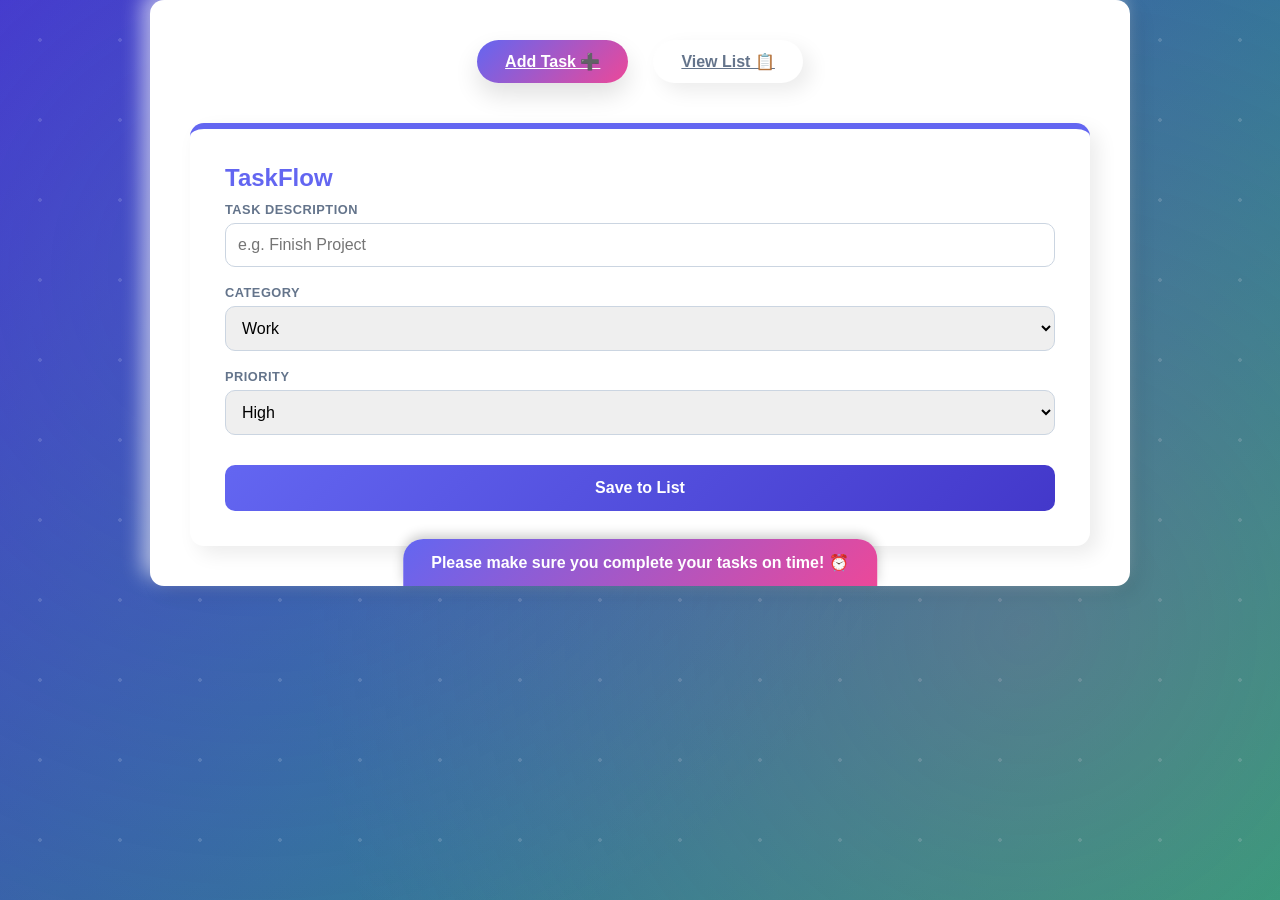
==== commit c31206d5: "modified style" ====
--- a/index.html
+++ b/index.html
@@ -35,6 +35,10 @@
                 <option value="Low">Low</option>
             </select>
         </div>
+        <div class="reminder-message">
+    Please make sure you complete your tasks on time! ⏰
+</div>
+
         <button class="btn-add" onclick="handleAddTask()">Save to List</button>
     </aside>
 </div>
--- a/styles.css
+++ b/styles.css
@@ -314,3 +314,35 @@
                gentleZoom 3s ease-in-out infinite 1.5s;
     transition: var(--transition);
 }
+/* =========================
+   Responsive Design
+========================= */
+@media (max-width: 768px) {
+    .nav-bar {
+        flex-direction: column;
+        gap: 10px;
+    }
+    .control-panel {
+        padding: 1rem;
+    }
+    .task-card {
+        flex-direction: column;
+        align-items: flex-start;
+    }
+    .reminder-message {
+        width: 100%;
+        border-radius: 0;
+    }
+}
+
+@media (max-width: 480px) {
+    h1 {
+        font-size: clamp(1.2rem, 5vw, 1.8rem);
+    }
+    .subtitle {
+        font-size: clamp(0.9rem, 4vw, 1.2rem);
+    }
+    .task-title {
+        font-size: clamp(0.9rem, 4vw, 1.1rem);
+    }
+}
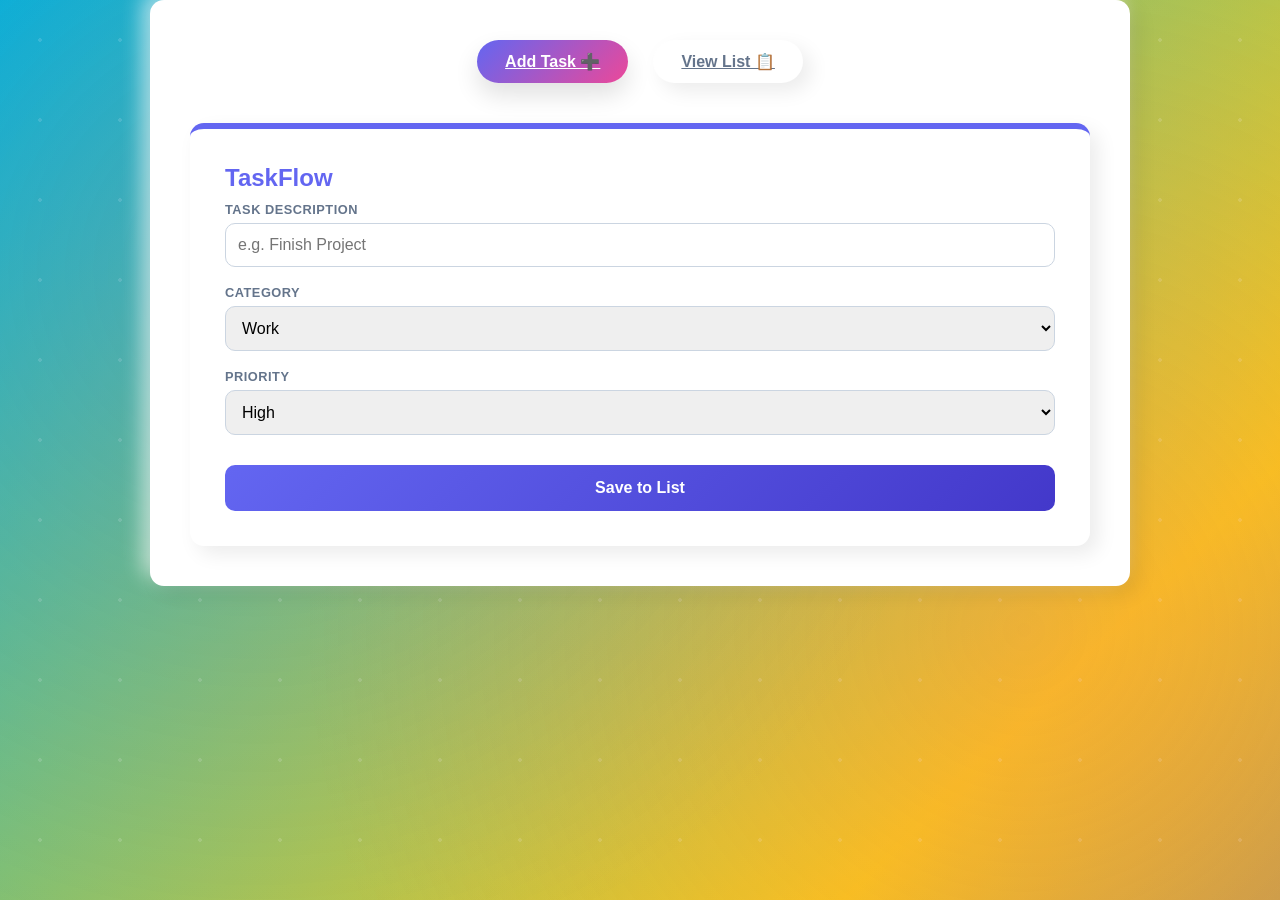
==== commit 0348da8f: "modified style" ====
--- a/index.html
+++ b/index.html
@@ -35,10 +35,6 @@
                 <option value="Low">Low</option>
             </select>
         </div>
-        <div class="reminder-message">
-    Please make sure you complete your tasks on time! ⏰
-</div>
-
         <button class="btn-add" onclick="handleAddTask()">Save to List</button>
     </aside>
 </div>
--- a/styles.css
+++ b/styles.css
@@ -36,15 +36,27 @@
     font-family: 'Inter', sans-serif;
     background: linear-gradient(-45deg, #6366f1, #ec4899, #22c55e, #4338ca);
     background-size: 400% 400%;
-    animation: gradientShift 12s ease infinite;
+    animation: gradientShift 6s ease infinite;
     color: var(--text-main);
     transition: var(--transition);
 }
+/* --- Gradient Background --- */
+body {
+    background: linear-gradient(-45deg,
+        #6366f1, #ec4899, #22c55e, #4338ca, #facc15, #06b6d4
+    );
+    background-size: 400% 400%;
+    animation: gradientShift 12s ease infinite; /* faster cycle */
+}
+
+/* --- Gradient Shift --- */
 @keyframes gradientShift {
-    0% { background-position: 0% 50%; }
-    50% { background-position: 100% 50%; }
+    0%   { background-position: 0% 50%; }
+    50%  { background-position: 100% 50%; }
     100% { background-position: 0% 50%; }
 }
+
+/* --- Floating Particles --- */
 body::before {
     content: "";
     position: fixed;
@@ -52,13 +64,15 @@
     width: 100%; height: 100%;
     background-image: radial-gradient(circle, rgba(255,255,255,0.15) 2px, transparent 2px);
     background-size: 80px 80px;
-    animation: floatParticles 20s linear infinite;
+    animation: floatParticles 8s linear infinite; /* faster, synced */
     z-index: 0;
 }
 @keyframes floatParticles {
     from { transform: translateY(0); }
-    to { transform: translateY(-200px); }
-}
+    to   { transform: translateY(-200px); }
+}
+
+/* --- Wave Overlay --- */
 body::after {
     content: "";
     position: fixed;
@@ -66,13 +80,14 @@
     width: 100%; height: 100%;
     background: radial-gradient(circle at 20% 30%, rgba(99,102,241,0.2), transparent 60%),
                 radial-gradient(circle at 80% 70%, rgba(236,72,153,0.2), transparent 60%);
-    animation: waveShift 15s ease-in-out infinite alternate;
+    animation: waveShift 6s ease-in-out infinite alternate; /* synced with gradient */
     z-index: 0;
 }
 @keyframes waveShift {
     from { transform: scale(1) translateY(0); }
-    to { transform: scale(1.1) translateY(-20px); }
-}
+    to   { transform: scale(1.1) translateY(-20px); }
+}
+
 
 /* --- APP CONTAINER --- */
 .app-container {
@@ -288,32 +303,6 @@
     width: auto;
     text-align: center;
 }
-
-@keyframes floatPulse {
-    0% { transform: translateX(-50%) translateY(0); opacity: 0.9; }
-    50% { transform: translateX(-50%) translateY(-10px); opacity: 1; }
-    100% { transform: translateX(-50%) translateY(0); opacity: 0.9; }
-}
-
-/* --- TASK CARD CASCADE ANIMATION --- */
-@keyframes cardCascade {
-    from { opacity: 0; transform: translateY(30px) scale(0.95); }
-    to { opacity: 1; transform: translateY(0) scale(1); }
-}
-/* --- Gentle Zoom Animation --- */
-@keyframes gentleZoom {
-    0%   { transform: scale(1); }
-    50%  { transform: scale(1.03); } /* zoom in slightly larger */
-    100% { transform: scale(1); }
-}
-
-/* Apply to the app container */
-.app-container {
-    opacity: 0; /* start hidden */
-    animation: appEntrance 1.5s ease forwards,
-               gentleZoom 3s ease-in-out infinite 1.5s;
-    transition: var(--transition);
-}
 /* =========================
    Responsive Design
 ========================= */
@@ -346,3 +335,10 @@
         font-size: clamp(0.9rem, 4vw, 1.1rem);
     }
 }
+
+/* --- Make app static (no zoom) --- */
+.app-container {
+    opacity: 1;              /* always visible */
+    transform: scale(1);     /* fixed size */
+    transition: var(--transition);
+}
